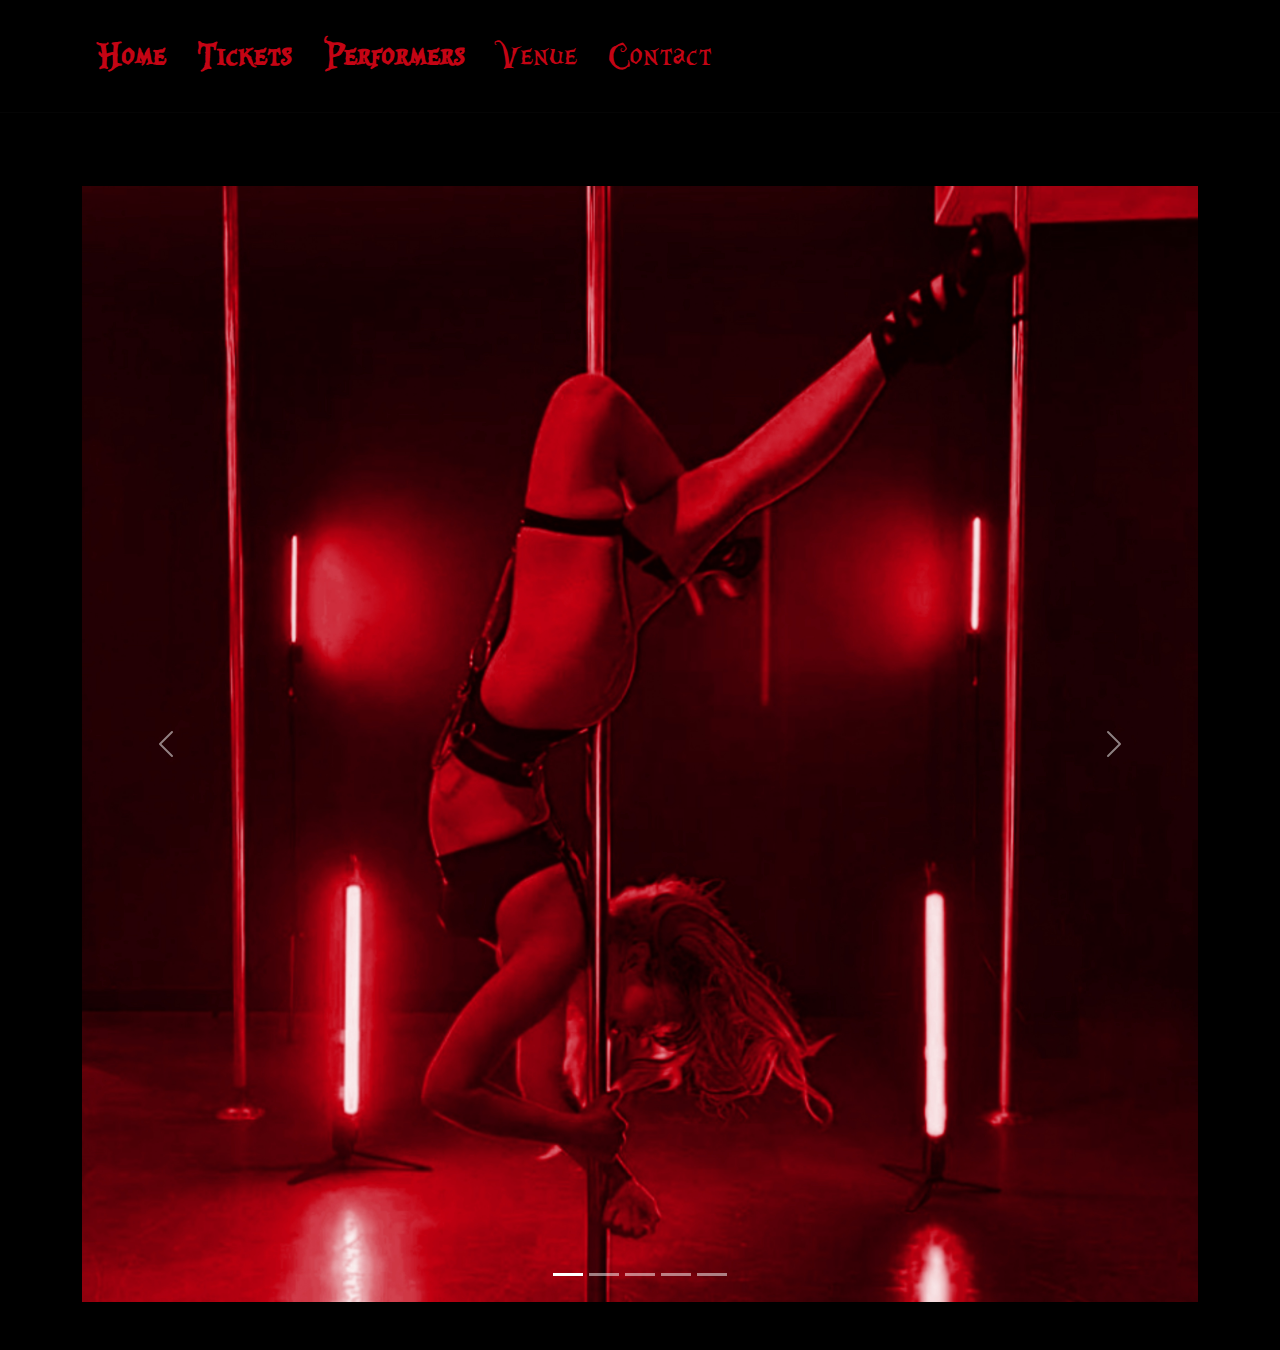
==== performers.html @ 8f48e46a "performers page" ====
<!DOCTYPE html>
<html data-bs-theme="light" lang="en">

<head>
    <meta charset="utf-8">
    <meta name="viewport" content="width=device-width, initial-scale=1.0, shrink-to-fit=no">
    <title>Home - Midnight Madness</title>
    <link rel="stylesheet" href="assets/bootstrap/css/bootstrap.min.css">
    <link rel="stylesheet" href="https://fonts.googleapis.com/css?family=Inter:300italic,400italic,600italic,700italic,800italic,400,300,600,700,800&amp;display=swap">
    <link rel="stylesheet" href="assets/css/Alice%20in%20Wonderland.css">
    <link rel="stylesheet" href="assets/css/Simplicity.css">
    <link rel="stylesheet" href="assets/css/bs-theme-overrides.css">
</head>

<body>
    <nav class="navbar navbar-expand-md sticky-top py-3 navbar-dark" id="mainNav" style="background: rgb(0,0,0);">
        <div class="container"><button data-bs-toggle="collapse" class="navbar-toggler" data-bs-target="#navcol-1" style="color: rgb(255,255,255);"><span class="navbar-toggler-icon" style="color: rgb(255,255,255);"></span></button>
            <div class="collapse navbar-collapse" id="navcol-1">
                <ul class="navbar-nav">
                    <li class="nav-item"><a class="nav-link active fs-1 fw-light" href="index.html" style="font-family: 'Alice in Wonderland';color: rgb(196,4,20);">Home</a></li>
                    <li class="nav-item fs-1 fw-light" style="font-size: 0;"><a class="nav-link active fs-1 fw-light" href="tickets.html" style="font-family: 'Alice in Wonderland';color: rgb(196,4,20);">Tickets</a></li>
                    <li class="nav-item fs-1 fw-light" style="font-size: 0;"><a class="nav-link fs-1 fw-light active" href="performers.html" style="font-family: 'Alice in Wonderland';color: rgb(196,4,20);">Performers</a></li>
                    <li class="nav-item fs-1 fw-light" style="font-size: 0;"><a class="nav-link fs-1 fw-light" href="venue.html" style="font-family: 'Alice in Wonderland';color: rgb(196,4,20);">Venue</a></li>
                    <li class="nav-item fs-1 fw-light" style="font-size: 0;"><a class="nav-link fs-1 fw-light" href="contact.html" style="font-family: 'Alice in Wonderland';color: rgb(196,4,20);">Contact</a></li>
                </ul>
            </div>
        </div>
    </nav>
    <header class="bg-dark"></header>
    <div class="container py-4 py-lg-5" style="margin-top: 25px;">
        <div class="carousel slide" data-bs-ride="carousel" data-bs-pause="false" id="carousel-1">
            <div class="carousel-inner">
                <div class="carousel-item active"><img class="w-100 d-block" src="assets/img/performers/Angel.jpg" alt="Slide Image"></div>
                <div class="carousel-item"><img class="w-100 d-block" src="assets/img/performers/Apollo.jpg" alt="Slide Image"></div>
                <div class="carousel-item"><img class="w-100 d-block" src="assets/img/performers/Taylor.jpg" alt="Slide Image"></div>
                <div class="carousel-item"><img class="w-100 d-block" src="assets/img/performers/Lena.jpg" alt="Slide Image"></div>
                <div class="carousel-item"><img class="w-100 d-block" src="assets/img/performers/Jessica.jpg" alt="Slide Image"></div>
            </div>
            <div><a class="carousel-control-prev" href="#carousel-1" role="button" data-bs-slide="prev"><span class="carousel-control-prev-icon"></span><span class="visually-hidden">Previous</span></a><a class="carousel-control-next" href="#carousel-1" role="button" data-bs-slide="next"><span class="carousel-control-next-icon"></span><span class="visually-hidden">Next</span></a></div>
            <div class="carousel-indicators"><button type="button" data-bs-target="#carousel-1" data-bs-slide-to="0" class="active"></button> <button type="button" data-bs-target="#carousel-1" data-bs-slide-to="1"></button> <button type="button" data-bs-target="#carousel-1" data-bs-slide-to="2"></button> <button type="button" data-bs-target="#carousel-1" data-bs-slide-to="3"></button> <button type="button" data-bs-target="#carousel-1" data-bs-slide-to="4"></button></div>
        </div>
    </div>
    <footer class="bg-dark"></footer>
    <script src="assets/bootstrap/js/bootstrap.min.js"></script>
    <script src="assets/js/bold-and-dark.js"></script>
</body>

</html>
---- assets/css/Simplicity.css ----
@font-face {
	font-family: 'Simplicity';
	src: url(../../assets/fonts/SimplicityRegular.woff2) format('woff2'),
	url(../../assets/fonts/SimplicityRegular.woff) format('woff');
	font-weight: normal;
	font-style: normal;
	font-display: swap;
}
---- assets/css/bs-theme-overrides.css ----
:root, [data-bs-theme=light] {
  --bs-primary: #c40414;
  --bs-primary-rgb: 196,4,20;
  --bs-primary-text-emphasis: #4E0208;
  --bs-primary-bg-subtle: #F3CDD0;
  --bs-primary-border-subtle: #E79BA1;
  --bs-dark: #000000;
  --bs-dark-rgb: 0,0,0;
  --bs-dark-text-emphasis: #000000;
  --bs-dark-bg-subtle: #CCCCCC;
  --bs-dark-border-subtle: #999999;
  --bs-body-color: #ffffff;
  --bs-body-color-rgb: 255,255,255;
  --bs-secondary-color: rgba(255,255,255,0.75);
  --bs-secondary-color-rgb: 255,255,255,0.75;
  --bs-tertiary-color: rgba(255,255,255,0.5);
  --bs-tertiary-color-rgb: 255,255,255,0.5;
  --bs-body-bg: #000000;
  --bs-body-bg-rgb: 0,0,0;
}

.btn-primary {
  --bs-btn-color: #fff;
  --bs-btn-bg: #c40414;
  --bs-btn-border-color: #c40414;
  --bs-btn-hover-color: #fff;
  --bs-btn-hover-bg: #A70311;
  --bs-btn-hover-border-color: #9D0310;
  --bs-btn-focus-shadow-rgb: 246,217,220;
  --bs-btn-active-color: #fff;
  --bs-btn-active-bg: #9D0310;
  --bs-btn-active-border-color: #93030F;
  --bs-btn-disabled-color: #fff;
  --bs-btn-disabled-bg: #c40414;
  --bs-btn-disabled-border-color: #c40414;
}

.btn-outline-primary {
  --bs-btn-color: #c40414;
  --bs-btn-border-color: #c40414;
  --bs-btn-focus-shadow-rgb: 196,4,20;
  --bs-btn-hover-color: #fff;
  --bs-btn-hover-bg: #c40414;
  --bs-btn-hover-border-color: #c40414;
  --bs-btn-active-color: #fff;
  --bs-btn-active-bg: #c40414;
  --bs-btn-active-border-color: #c40414;
  --bs-btn-disabled-color: #c40414;
  --bs-btn-disabled-bg: transparent;
  --bs-btn-disabled-border-color: #c40414;
}

.btn-dark {
  --bs-btn-color: #fff;
  --bs-btn-bg: #000000;
  --bs-btn-border-color: #000000;
  --bs-btn-hover-color: #fff;
  --bs-btn-hover-bg: #000000;
  --bs-btn-hover-border-color: #000000;
  --bs-btn-focus-shadow-rgb: 217,217,217;
  --bs-btn-active-color: #fff;
  --bs-btn-active-bg: #000000;
  --bs-btn-active-border-color: #000000;
  --bs-btn-disabled-color: #fff;
  --bs-btn-disabled-bg: #000000;
  --bs-btn-disabled-border-color: #000000;
}

.btn-outline-dark {
  --bs-btn-color: #000000;
  --bs-btn-border-color: #000000;
  --bs-btn-focus-shadow-rgb: 0,0,0;
  --bs-btn-hover-color: #fff;
  --bs-btn-hover-bg: #000000;
  --bs-btn-hover-border-color: #000000;
  --bs-btn-active-color: #fff;
  --bs-btn-active-bg: #000000;
  --bs-btn-active-border-color: #000000;
  --bs-btn-disabled-color: #000000;
  --bs-btn-disabled-bg: transparent;
  --bs-btn-disabled-border-color: #000000;
}

[data-bs-theme=dark] {
  --bs-primary: #c40414;
  --bs-primary-rgb: 196,4,20;
  --bs-primary-text-emphasis: #DC6872;
  --bs-primary-bg-subtle: #270104;
  --bs-primary-border-subtle: #76020C;
  --bs-dark: #000000;
  --bs-dark-rgb: 0,0,0;
  --bs-dark-text-emphasis: #666666;
  --bs-dark-bg-subtle: #000000;
  --bs-dark-border-subtle: #000000;
  --bs-body-color: #ffffff;
  --bs-body-color-rgb: 255,255,255;
  --bs-secondary-color: rgba(255,255,255,0.75);
  --bs-secondary-color-rgb: 255,255,255,0.75;
  --bs-tertiary-color: rgba(255,255,255,0.5);
  --bs-tertiary-color-rgb: 255,255,255,0.5;
  --bs-body-bg: #000000;
  --bs-body-bg-rgb: 0,0,0;
}

[data-bs-theme=dark] .btn-primary, .btn-primary[data-bs-theme=dark] {
  --bs-btn-color: #fff;
  --bs-btn-bg: #c40414;
  --bs-btn-border-color: #c40414;
  --bs-btn-hover-color: #fff;
  --bs-btn-hover-bg: #A70311;
  --bs-btn-hover-border-color: #9D0310;
  --bs-btn-focus-shadow-rgb: 246,217,220;
  --bs-btn-active-color: #fff;
  --bs-btn-active-bg: #9D0310;
  --bs-btn-active-border-color: #93030F;
  --bs-btn-disabled-color: #fff;
  --bs-btn-disabled-bg: #c40414;
  --bs-btn-disabled-border-color: #c40414;
}

[data-bs-theme=dark] .btn-outline-primary, .btn-outline-primary[data-bs-theme=dark] {
  --bs-btn-color: #c40414;
  --bs-btn-border-color: #c40414;
  --bs-btn-focus-shadow-rgb: 196,4,20;
  --bs-btn-hover-color: #fff;
  --bs-btn-hover-bg: #c40414;
  --bs-btn-hover-border-color: #c40414;
  --bs-btn-active-color: #fff;
  --bs-btn-active-bg: #c40414;
  --bs-btn-active-border-color: #c40414;
  --bs-btn-disabled-color: #c40414;
  --bs-btn-disabled-bg: transparent;
  --bs-btn-disabled-border-color: #c40414;
}

[data-bs-theme=dark] .btn-dark, .btn-dark[data-bs-theme=dark] {
  --bs-btn-color: #fff;
  --bs-btn-bg: #000000;
  --bs-btn-border-color: #000000;
  --bs-btn-hover-color: #fff;
  --bs-btn-hover-bg: #000000;
  --bs-btn-hover-border-color: #000000;
  --bs-btn-focus-shadow-rgb: 217,217,217;
  --bs-btn-active-color: #fff;
  --bs-btn-active-bg: #000000;
  --bs-btn-active-border-color: #000000;
  --bs-btn-disabled-color: #fff;
  --bs-btn-disabled-bg: #000000;
  --bs-btn-disabled-border-color: #000000;
}

[data-bs-theme=dark] .btn-outline-dark, .btn-outline-dark[data-bs-theme=dark] {
  --bs-btn-color: #000000;
  --bs-btn-border-color: #000000;
  --bs-btn-focus-shadow-rgb: 0,0,0;
  --bs-btn-hover-color: #fff;
  --bs-btn-hover-bg: #000000;
  --bs-btn-hover-border-color: #000000;
  --bs-btn-active-color: #fff;
  --bs-btn-active-bg: #000000;
  --bs-btn-active-border-color: #000000;
  --bs-btn-disabled-color: #000000;
  --bs-btn-disabled-bg: transparent;
  --bs-btn-disabled-border-color: #000000;
}
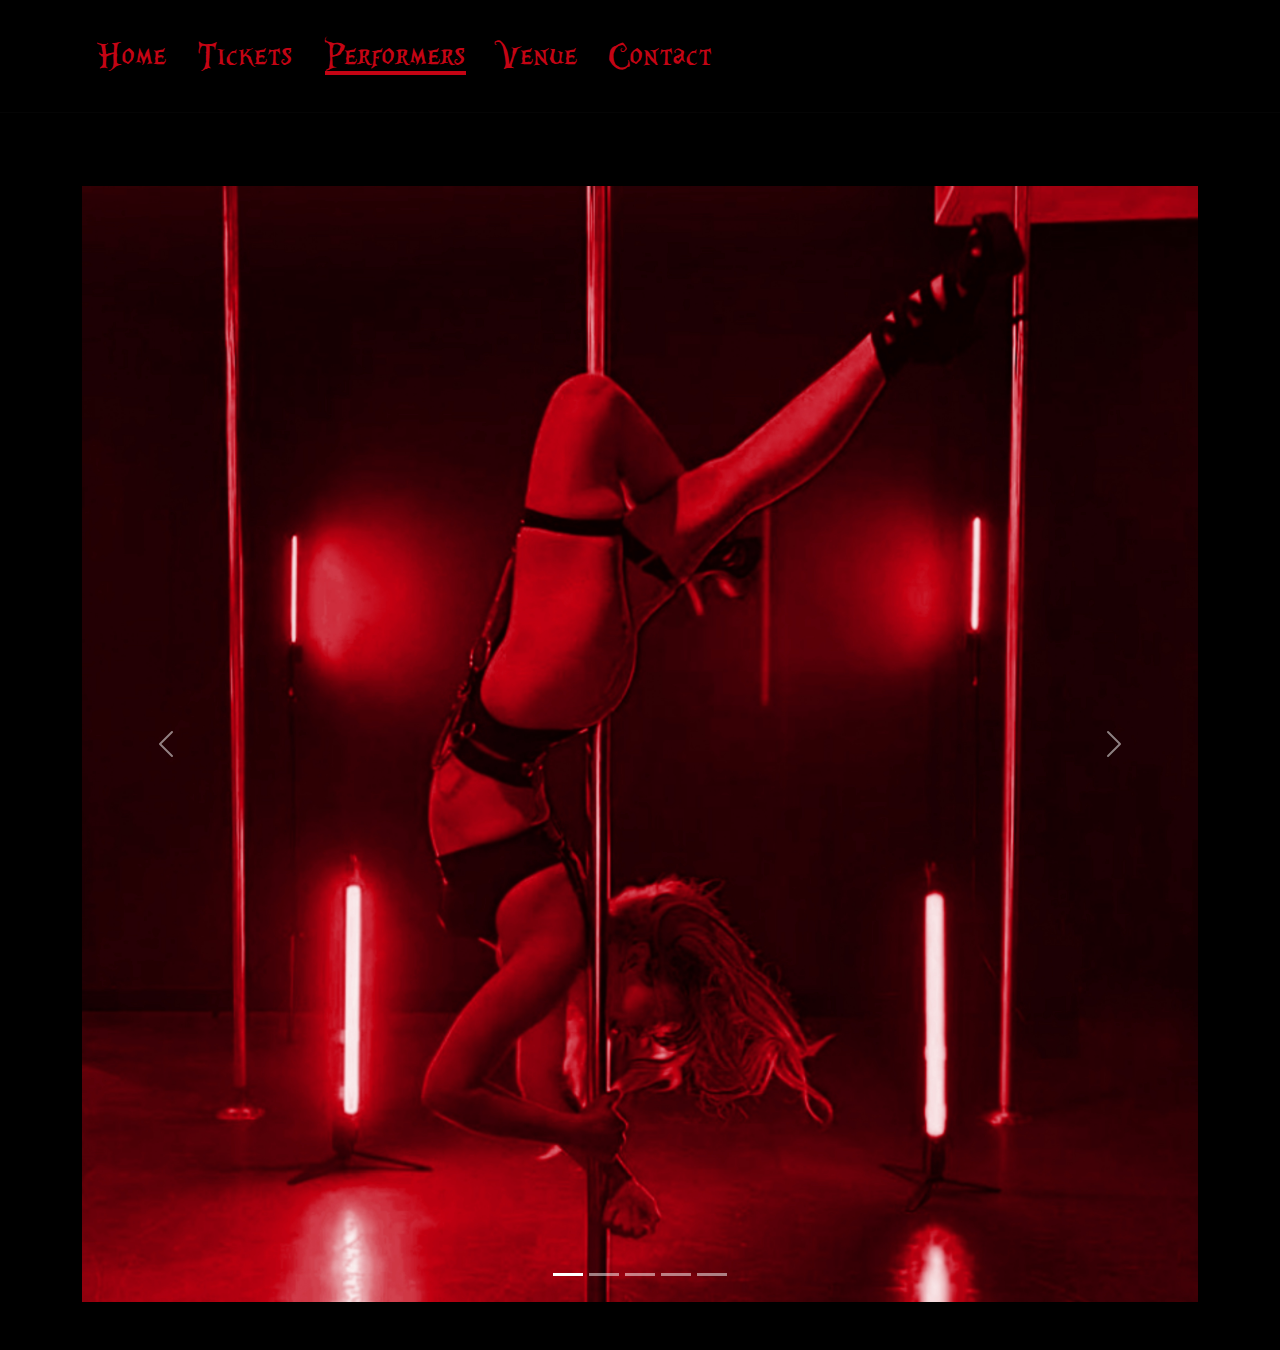
==== commit cb1a160d: "All pages" ====
--- a/performers.html
+++ b/performers.html
@@ -17,9 +17,9 @@
         <div class="container"><button data-bs-toggle="collapse" class="navbar-toggler" data-bs-target="#navcol-1" style="color: rgb(255,255,255);"><span class="navbar-toggler-icon" style="color: rgb(255,255,255);"></span></button>
             <div class="collapse navbar-collapse" id="navcol-1">
                 <ul class="navbar-nav">
-                    <li class="nav-item"><a class="nav-link active fs-1 fw-light" href="index.html" style="font-family: 'Alice in Wonderland';color: rgb(196,4,20);">Home</a></li>
-                    <li class="nav-item fs-1 fw-light" style="font-size: 0;"><a class="nav-link active fs-1 fw-light" href="tickets.html" style="font-family: 'Alice in Wonderland';color: rgb(196,4,20);">Tickets</a></li>
-                    <li class="nav-item fs-1 fw-light" style="font-size: 0;"><a class="nav-link fs-1 fw-light active" href="performers.html" style="font-family: 'Alice in Wonderland';color: rgb(196,4,20);">Performers</a></li>
+                    <li class="nav-item"><a class="nav-link active fs-1 fw-light" href="index.html" style="font-family: 'Alice in Wonderland';color: rgb(196,4,20);"><span style="font-weight: normal !important;">Home</span></a></li>
+                    <li class="nav-item fs-1 fw-light" style="font-size: 0;"><a class="nav-link active fs-1 fw-light" href="tickets.html" style="font-family: 'Alice in Wonderland';color: rgb(196,4,20);"><span style="font-weight: normal !important;">Tickets</span></a></li>
+                    <li class="nav-item fs-1 fw-light" style="font-size: 0;"><a class="nav-link fs-1 fw-light" style="font-family: 'Alice in Wonderland';color: rgb(196,4,20);"><span style="text-decoration: underline;">Performers</span></a></li>
                     <li class="nav-item fs-1 fw-light" style="font-size: 0;"><a class="nav-link fs-1 fw-light" href="venue.html" style="font-family: 'Alice in Wonderland';color: rgb(196,4,20);">Venue</a></li>
                     <li class="nav-item fs-1 fw-light" style="font-size: 0;"><a class="nav-link fs-1 fw-light" href="contact.html" style="font-family: 'Alice in Wonderland';color: rgb(196,4,20);">Contact</a></li>
                 </ul>
